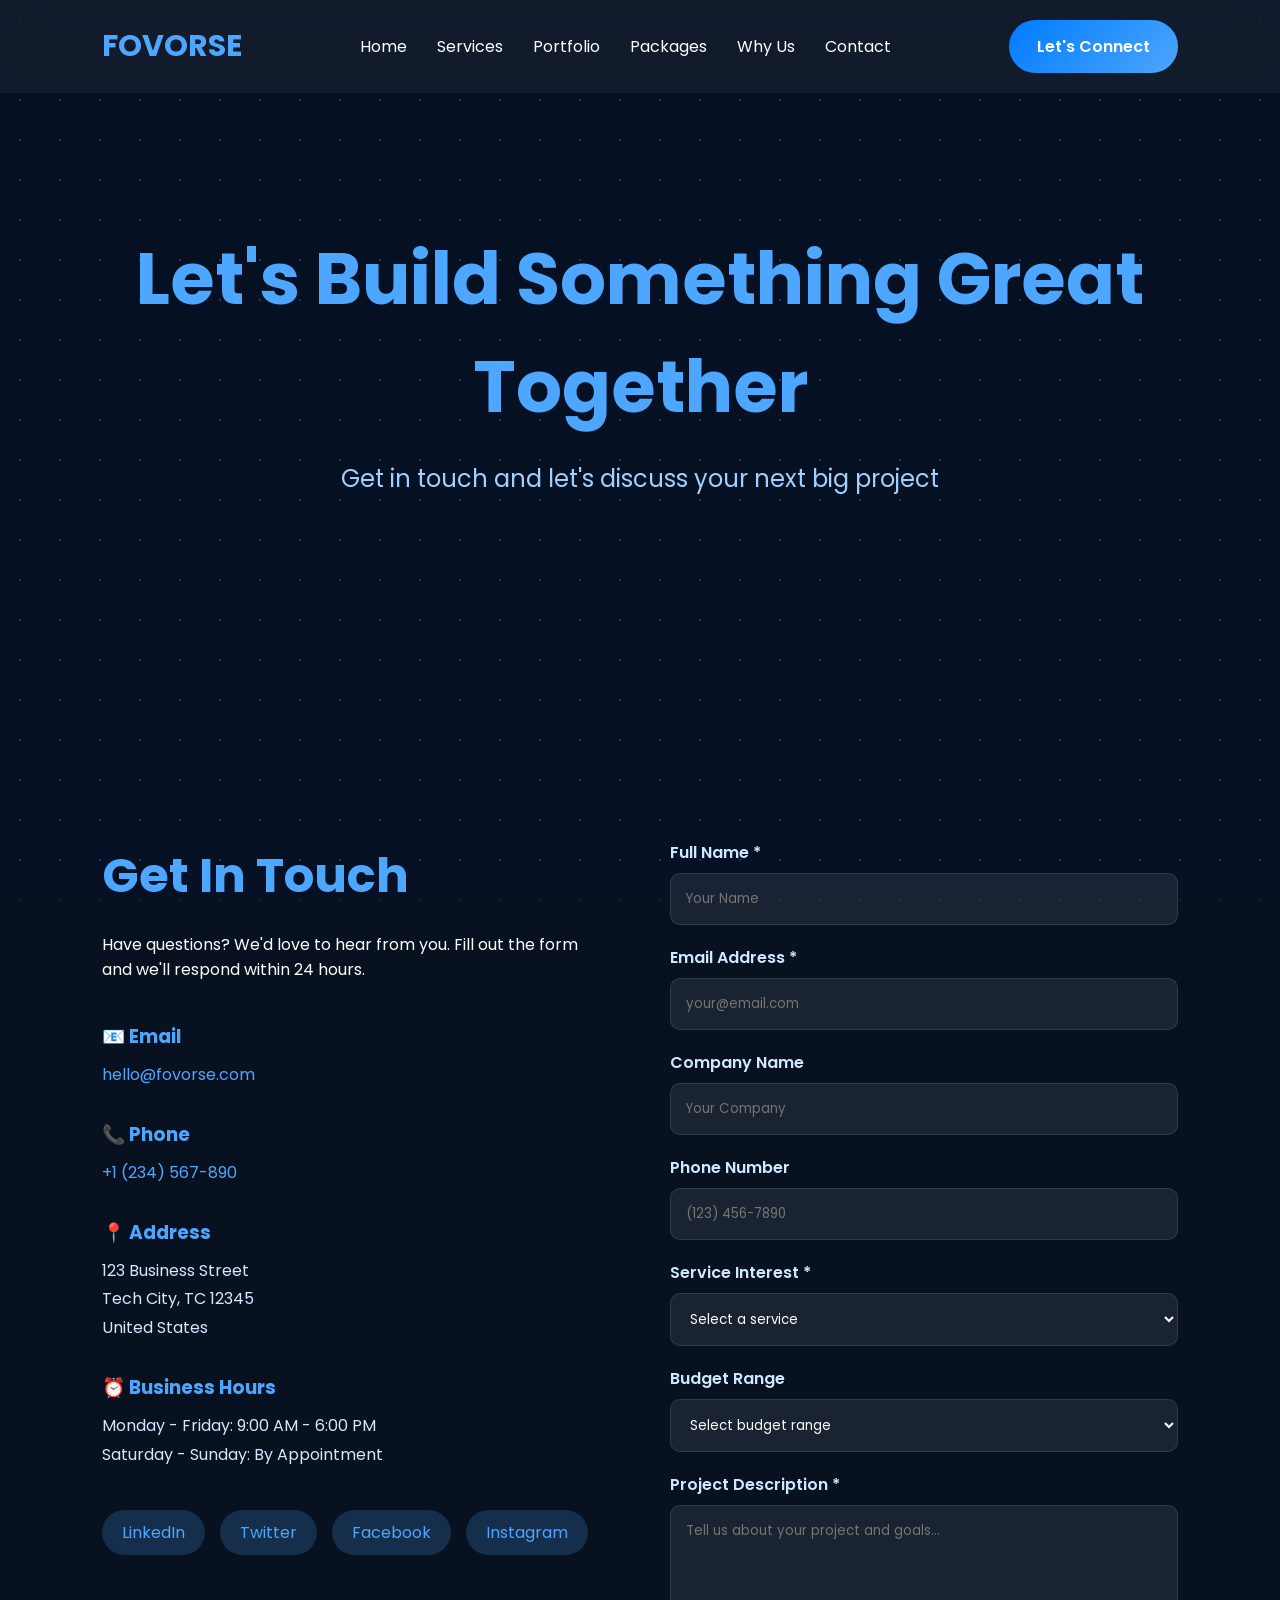
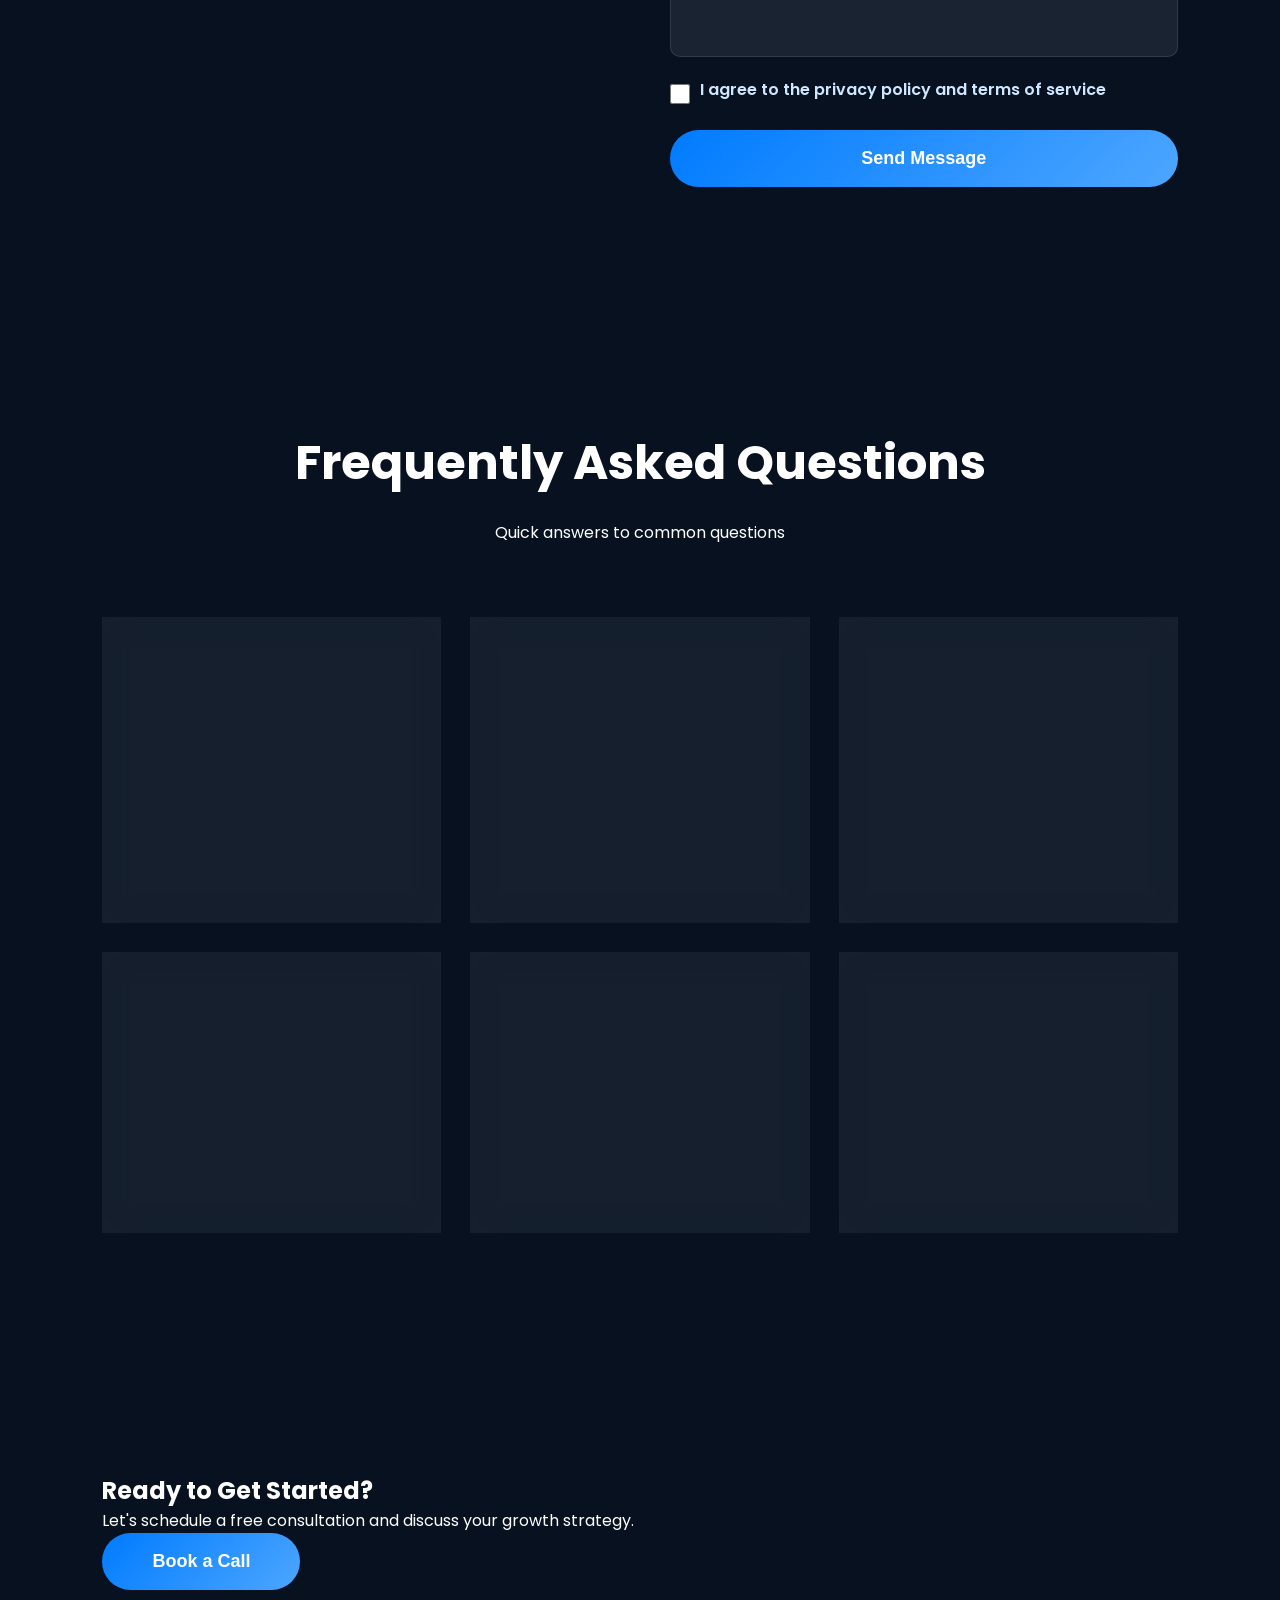
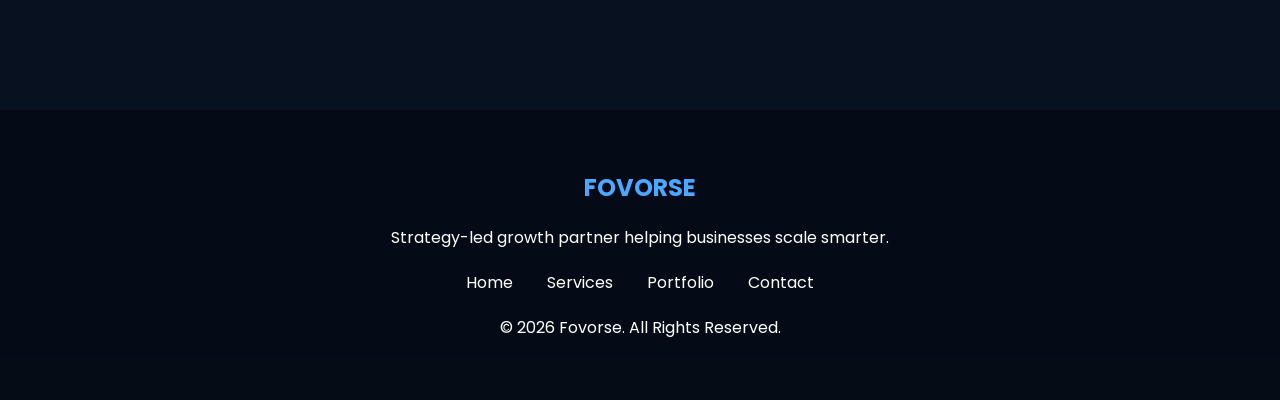
==== contact.html @ bcb32d62 "Complete website redesign with enhanced UI and new pages - Redesigned index.html with 6 sections and" ====
<!DOCTYPE html>
<html lang="en">
<head>
    <meta charset="UTF-8">
    <meta name="viewport" content="width=device-width, initial-scale=1.0">
    <title>Contact | Fovorse - Get In Touch</title>
    <link rel="stylesheet" href="style.css">
    <link href="https://fonts.googleapis.com/css2?family=Poppins:wght@300;400;500;600;700;800&display=swap" rel="stylesheet">
</head>
<body>

    <div class="video-container">
        <video autoplay muted playsinline>
            <source src="bg-video.mp4" type="video/mp4">
        </video>
        <div class="overlay"></div>
    </div>

    <div class="particles"></div>

    <header class="navbar">
        <div class="logo">FOVORSE</div>
        <nav>
            <ul class="nav-links">
                <li><a href="index.html">Home</a></li>
                <li><a href="services.html">Services</a></li>
                <li><a href="portfolio.html">Portfolio</a></li>
                <li><a href="packages.html">Packages</a></li>
                <li><a href="why-us.html">Why Us</a></li>
                <li><a href="contact.html">Contact</a></li>
            </ul>
        </nav>
        <a href="contact.html" class="btn">Let's Connect</a>
    </header>

    <section class="page-hero reveal">
        <div class="page-hero-content">
            <h1>Let's Build Something Great Together</h1>
            <p>Get in touch and let's discuss your next big project</p>
        </div>
    </section>

    <section class="contact-section reveal">
        <div class="contact-wrapper">
            <div class="contact-info">
                <h2>Get In Touch</h2>
                <p>Have questions? We'd love to hear from you. Fill out the form and we'll respond within 24 hours.</p>

                <div class="contact-details">
                    <div class="detail-item">
                        <h3>📧 Email</h3>
                        <p><a href="mailto:hello@fovorse.com">hello@fovorse.com</a></p>
                    </div>

                    <div class="detail-item">
                        <h3>📞 Phone</h3>
                        <p><a href="tel:+1234567890">+1 (234) 567-890</a></p>
                    </div>

                    <div class="detail-item">
                        <h3>📍 Address</h3>
                        <p>123 Business Street<br>Tech City, TC 12345<br>United States</p>
                    </div>

                    <div class="detail-item">
                        <h3>⏰ Business Hours</h3>
                        <p>Monday - Friday: 9:00 AM - 6:00 PM<br>Saturday - Sunday: By Appointment</p>
                    </div>
                </div>

                <div class="social-links">
                    <a href="#" class="social-icon">LinkedIn</a>
                    <a href="#" class="social-icon">Twitter</a>
                    <a href="#" class="social-icon">Facebook</a>
                    <a href="#" class="social-icon">Instagram</a>
                </div>
            </div>

            <div class="contact-form-wrapper">
                <form class="contact-form" onsubmit="handleSubmit(event)">
                    <div class="form-group">
                        <label>Full Name *</label>
                        <input type="text" name="name" placeholder="Your Name" required>
                    </div>

                    <div class="form-group">
                        <label>Email Address *</label>
                        <input type="email" name="email" placeholder="your@email.com" required>
                    </div>

                    <div class="form-group">
                        <label>Company Name</label>
                        <input type="text" name="company" placeholder="Your Company">
                    </div>

                    <div class="form-group">
                        <label>Phone Number</label>
                        <input type="tel" name="phone" placeholder="(123) 456-7890">
                    </div>

                    <div class="form-group">
                        <label>Service Interest *</label>
                        <select name="service" required>
                            <option value="">Select a service</option>
                            <option value="strategy">Strategy Consultation</option>
                            <option value="web-dev">Web Development</option>
                            <option value="marketing">Digital Marketing</option>
                            <option value="automation">AI Automation</option>
                            <option value="full-package">Full Package</option>
                            <option value="other">Other</option>
                        </select>
                    </div>

                    <div class="form-group">
                        <label>Budget Range</label>
                        <select name="budget">
                            <option value="">Select budget range</option>
                            <option value="under-5k">Under $5,000</option>
                            <option value="5k-15k">$5,000 - $15,000</option>
                            <option value="15k-50k">$15,000 - $50,000</option>
                            <option value="50k-100k">$50,000 - $100,000</option>
                            <option value="100k+">$100,000+</option>
                        </select>
                    </div>

                    <div class="form-group">
                        <label>Project Description *</label>
                        <textarea name="message" rows="6" placeholder="Tell us about your project and goals..." required></textarea>
                    </div>

                    <div class="form-group checkbox">
                        <input type="checkbox" name="privacy" required>
                        <label>I agree to the privacy policy and terms of service</label>
                    </div>

                    <button type="submit" class="btn btn-large">Send Message</button>
                </form>
            </div>
        </div>
    </section>

    <section class="faq-section reveal">
        <div class="section-header">
            <h2>Frequently Asked Questions</h2>
            <p>Quick answers to common questions</p>
        </div>

        <div class="faq-grid">
            <div class="faq-item">
                <h3>How long does a typical project take?</h3>
                <p>Project timelines vary based on scope and complexity. A simple website may take 4-6 weeks, while a complex web application could take 3-6 months. We'll provide a detailed timeline during the discovery phase.</p>
            </div>

            <div class="faq-item">
                <h3>What's your pricing model?</h3>
                <p>We offer flexible pricing: project-based, monthly retainers, or performance-based models. We'll work with your budget to create a solution that makes sense for your business.</p>
            </div>

            <div class="faq-item">
                <h3>Do you provide ongoing support?</h3>
                <p>Yes! We offer maintenance packages and ongoing optimization for all our clients. Think of us as your dedicated in-house team for digital growth.</p>
            </div>

            <div class="faq-item">
                <h3>Can you work with our existing team?</h3>
                <p>Absolutely. We collaborate seamlessly with your team, existing vendors, or other agencies. Communication and teamwork are core to our success.</p>
            </div>

            <div class="faq-item">
                <h3>What industries do you serve?</h3>
                <p>We work with businesses across all industries: SaaS, e-commerce, healthcare, finance, agencies, nonprofits, and more. Our strategies adapt to any industry.</p>
            </div>

            <div class="faq-item">
                <h3>How do you measure success?</h3>
                <p>We establish clear KPIs and metrics during the discovery phase. We track everything and provide regular reports showing ROI, conversions, and growth metrics.</p>
            </div>
        </div>
    </section>

    <section class="cta-section reveal">
        <h2>Ready to Get Started?</h2>
        <p>Let's schedule a free consultation and discuss your growth strategy.</p>
        <button class="btn btn-large" onclick="document.querySelector('.contact-form').scrollIntoView({behavior: 'smooth'});">Book a Call</button>
    </section>

    <footer class="footer">
        <h2>FOVORSE</h2>
        <p>Strategy-led growth partner helping businesses scale smarter.</p>
        <div class="footer-links">
            <a href="index.html">Home</a>
            <a href="services.html">Services</a>
            <a href="portfolio.html">Portfolio</a>
            <a href="contact.html">Contact</a>
        </div>
        <p>© 2026 Fovorse. All Rights Reserved.</p>
    </footer>

    <script src="script.js"></script>
    <script>
        function handleSubmit(event) {
            event.preventDefault();
            alert('Thank you for reaching out! We\'ll get back to you within 24 hours.');
            event.target.reset();
        }
    </script>

</body>
</html>
---- style.css ----
*{
    margin:0;
    padding:0;
    box-sizing:border-box;
    scroll-behavior:smooth;
}

body{
    font-family:'Poppins',sans-serif;
    background:#071120;
    color:white;
    overflow-x:hidden;
}

/* VIDEO BACKGROUND */

.video-container{
    position:fixed;
    top:0;
    left:0;
    width:100%;
    height:100vh;
    z-index:-3;
    overflow:hidden;
}

.video-container video{
    width:135%;
    height:135%;
    object-fit:cover;
    position:absolute;
    top:50%;
    left:50%;
    transform: translate(-50%, -50%) scale(1.35);
}

.overlay{
    position:absolute;
    width:100%;
    height:100%;
    top:0;
    left:0;
    background: linear-gradient(rgba(5,15,35,.90), rgba(6,18,40,.94));
}

/* PARTICLES */

.particles{
    position:fixed;
    width:100%;
    height:100%;
    top:0;
    left:0;
    z-index:-2;
    background-image: radial-gradient(rgba(255,255,255,.15) 1px, transparent 1px);
    background-size:40px 40px;
    animation:moveParticles 15s linear infinite;
}

@keyframes moveParticles{
    from{ transform:translateY(0); }
    to{ transform:translateY(-120px); }
}

/* NAVBAR */

.navbar{
    position:fixed;
    top:0;
    width:100%;
    padding:20px 8%;
    display:flex;
    justify-content:space-between;
    align-items:center;
    z-index:1000;
    background:rgba(255,255,255,.05);
    backdrop-filter:blur(15px);
    transition:.4s ease;
}

.logo{
    font-size:30px;
    font-weight:700;
    color:#4DA6FF;
}

.nav-links{
    list-style:none;
    display:flex;
    gap:30px;
}

.nav-links a{
    text-decoration:none;
    color:white;
    position:relative;
    transition:.3s;
}

.nav-links a:hover{
    color:#4DA6FF;
}

.nav-links a::after{
    content:"";
    position:absolute;
    width:0%;
    height:2px;
    background:#4DA6FF;
    left:0;
    bottom:-5px;
    transition:.4s;
}

.nav-links a:hover::after{
    width:100%;
}

/* BUTTONS */

.btn{
    background: linear-gradient(135deg, #007BFF, #4DA6FF);
    color:white;
    padding:14px 28px;
    border:none;
    border-radius:40px;
    cursor:pointer;
    text-decoration:none;
    font-weight:600;
    transition:.4s ease;
    animation:pulse 3s infinite;
}

.btn:hover{
    transform: translateY(-5px) scale(1.03);
    box-shadow: 0 10px 25px rgba(77,166,255,.4);
}

.btn-large{
    padding:18px 50px;
    font-size:18px;
}

.btn-outline{
    border:2px solid #4DA6FF;
    padding:14px 28px;
    border-radius:40px;
    color:#4DA6FF;
    text-decoration:none;
    transition:.4s;
}

.btn-outline:hover{
    background:#4DA6FF;
    color:white;
}

.btn-template{
    width:100%;
    margin-top:20px;
}

@keyframes pulse{
    0%{ box-shadow: 0 0 0 0 rgba(77,166,255,.5); }
    70%{ box-shadow: 0 0 0 20px rgba(77,166,255,0); }
    100%{ box-shadow: 0 0 0 0 rgba(77,166,255,0); }
}

/* HERO */

.hero{
    min-height:100vh;
    display:flex;
    align-items:center;
    justify-content:space-between;
    gap:80px;
    padding: 140px 8% 80px;
    max-width:1400px;
    margin:auto;
}

.hero-left{
    flex:1;
    display:flex;
    flex-direction:column;
    justify-content:center;
}

.hero-right{
    flex:1;
    display:flex;
    justify-content:center;
    align-items:center;
}

.tagline{
    color:#9fd0ff;
    letter-spacing:3px;
}

.hero-title{
    font-size:72px;
    line-height:1.1;
    margin: 20px 0 25px;
    max-width:700px;
    text-shadow: 0 0 20px rgba(77,166,255,.3);
}

.hero-title span{
    color:#4DA6FF;
}

.hero-text{
    font-size:20px;
    line-height:1.9;
    color:#d6e6ff;
    max-width:620px;
    margin-bottom:35px;
}

.hero-buttons{
    display:flex;
    gap:20px;
    flex-wrap:wrap;
}

/* SECTIONS */

section{
    padding:120px 8%;
}

.section-header{
    text-align:center;
    margin-bottom:70px;
}

.section-header h2{
    font-size:48px;
    margin-bottom:20px;
}

.section-header p{
    max-width:750px;
    margin:auto;
    line-height:1.8;
}

/* PAGE HERO */

.page-hero{
    min-height:80vh;
    display:flex;
    align-items:center;
    justify-content:center;
    text-align:center;
    padding: 150px 8%;
}

.page-hero-content h1{
    font-size:72px;
    margin-bottom:20px;
    color:#4DA6FF;
}

.page-hero-content p{
    font-size:24px;
    color:#9fd0ff;
}

/* SERVICE CONTENT */

.service-content{
    display:flex;
    gap:60px;
    align-items:center;
    margin-bottom:100px;
}

.service-text{
    flex:1;
}

.service-text p{
    font-size:18px;
    line-height:1.8;
    color:#d6e6ff;
    margin-bottom:20px;
}

.service-list{
    list-style:none;
    margin:30px 0;
}

.service-list li{
    padding:10px 0;
    font-size:16px;
    color:#9fd0ff;
}

.service-image{
    flex:1;
}

.service-header-box{
    margin-bottom:40px;
}

.service-header-box h2{
    font-size:48px;
    color:#4DA6FF;
    margin-bottom:15px;
}

.service-tag{
    background:rgba(77,166,255,.2);
    color:#4DA6FF;
    padding:8px 16px;
    border-radius:20px;
    font-size:14px;
    font-weight:600;
}

.service-section{
    padding:80px 8%;
}

/* GRID */

.about-grid,
.services-grid,
.portfolio-grid,
.package-grid,
.stats-container,
.benefits-grid,
.templates-grid,
.stats-grid,
.team-grid,
.testimonial-cards,
.faq-grid,
.comparison-table table tr{
    display:grid;
    gap:30px;
    align-items:stretch;
}

.services-grid,
.portfolio-grid,
.benefits-grid,
.team-grid,
.faq-grid{
    grid-template-columns: repeat(auto-fit, minmax(280px, 1fr));
}

.templates-grid{
    grid-template-columns: repeat(auto-fit, minmax(300px, 1fr));
}

.stats-container,
.stats-grid{
    grid-template-columns: repeat(auto-fit, minmax(250px, 1fr));
}

.package-grid{
    grid-template-columns: repeat(auto-fit, minmax(280px, 1fr));
}

.testimonial-cards{
    grid-template-columns: repeat(auto-fit, minmax(300px, 1fr));
}

/* CARDS */

.card,
.service-card,
.portfolio-card,
.package-card,
.stat-box,
.trust-box,
.template-card,
.benefit-card,
.team-member,
.faq-item,
.solution-card,
.testimonial-card{
    position:relative;
    overflow:hidden;
    display:flex;
    flex-direction:column;
    justify-content:flex-start;
    min-height:260px;
    background: rgba(255,255,255,.06);
    border: 1px solid rgba(255,255,255,.1);
    backdrop-filter:blur(15px);
    padding:35px;
    border-radius:30px;
    transition:.5s ease;
    animation: floating 5s ease-in-out infinite;
}

.card:hover,
.service-card:hover,
.portfolio-card:hover,
.package-card:hover,
.stat-box:hover,
.template-card:hover,
.benefit-card:hover,
.solution-card:hover{
    transform: translateY(-12px);
    box-shadow: 0 15px 40px rgba(77,166,255,.2);
}

/* SHINE EFFECT */

.card::before,
.service-card::before,
.portfolio-card::before,
.package-card::before,
.stat-box::before,
.trust-box::before{
    content:"";
    position:absolute;
    width:200%;
    height:200%;
    top:-100%;
    left:-100%;
    background: linear-gradient(transparent, rgba(255,255,255,.08), transparent);
    transform:rotate(25deg);
    transition:1s;
}

.card:hover::before,
.service-card:hover::before,
.portfolio-card:hover::before,
.package-card:hover::before,
.stat-box:hover::before,
.trust-box:hover::before{
    top:100%;
    left:100%;
}

.service-card h3,
.portfolio-card h3,
.package-card h3{
    color:#cfe8ff;
    margin-bottom:15px;
}

.package-card ul{
    padding-left:20px;
    margin:20px 0;
}

.package-card li{
    margin-bottom:10px;
}

.featured{
    border: 2px solid #4DA6FF;
    transform:scale(1.04);
}

.popular-badge{
    background:#4DA6FF;
    color:#071120;
    padding:8px 16px;
    border-radius:20px;
    font-size:12px;
    font-weight:700;
    position:absolute;
    top:20px;
    right:20px;
}

/* PRICING */

.package-price{
    font-size:42px;
    color:#4DA6FF;
    font-weight:700;
    margin:20px 0;
}

.package-price span{
    font-size:16px;
    color:#9fd0ff;
}

.package-description{
    color:#d6e6ff;
    font-size:16px;
    margin-bottom:20px;
}

/* COUNTER */

.counter{
    font-size:60px;
    color:#4DA6FF;
}

.stat-box{
    text-align:center;
}

.stat-detail{
    font-size:14px;
    color:#9fd0ff;
    margin-top:10px;
    display:block;
}

/* CONTACT FORM */

.contact-wrapper{
    display:flex;
    gap:60px;
    align-items:flex-start;
}

.contact-info{
    flex:1;
}

.contact-info h2{
    font-size:48px;
    color:#4DA6FF;
    margin-bottom:20px;
}

.contact-details{
    margin:40px 0;
}

.detail-item{
    margin-bottom:30px;
}

.detail-item h3{
    color:#4DA6FF;
    margin-bottom:10px;
}

.detail-item p{
    color:#d6e6ff;
    line-height:1.8;
}

.detail-item a{
    color:#4DA6FF;
    text-decoration:none;
    transition:.3s;
}

.detail-item a:hover{
    text-decoration:underline;
}

.social-links{
    display:flex;
    gap:15px;
    flex-wrap:wrap;
    margin-top:30px;
}

.social-icon{
    background:rgba(77,166,255,.2);
    color:#4DA6FF;
    padding:10px 20px;
    border-radius:25px;
    text-decoration:none;
    transition:.3s;
}

.social-icon:hover{
    background:#4DA6FF;
    color:#071120;
}

.contact-form-wrapper{
    flex:1;
}

.contact-form{
    display:flex;
    flex-direction:column;
    gap:20px;
}

.form-group{
    display:flex;
    flex-direction:column;
}

.form-group label{
    margin-bottom:8px;
    font-weight:600;
    color:#cfe8ff;
}

.form-group input,
.form-group textarea,
.form-group select{
    background: rgba(255,255,255,.08);
    border: 1px solid rgba(255,255,255,.1);
    padding:15px;
    border-radius:10px;
    outline:none;
    color:white;
    font-family:'Poppins',sans-serif;
    transition:.3s;
}

.form-group input:focus,
.form-group textarea:focus,
.form-group select:focus{
    border-color:#4DA6FF;
    box-shadow: 0 0 20px rgba(77,166,255,.2);
}

.form-group textarea{
    resize:none;
}

.form-group.checkbox{
    flex-direction:row;
    align-items:center;
    gap:10px;
}

.form-group.checkbox input{
    width:20px;
    height:20px;
}

/* PREMIUM IMAGE STYLING */

.premium-image{
    width:100%;
    max-width:500px;
    height:auto;
    border-radius:25px;
    box-shadow: 0 0 50px rgba(0,153,255,.18), 0 0 100px rgba(0,102,255,.12);
    transition:.5s ease;
    object-fit:cover;
}

.premium-image:hover{
    transform:scale(1.03);
    box-shadow: 0 0 70px rgba(77,166,255,.25);
}

/* TEMPLATES */

.template-preview-box{
    width:100%;
    height:200px;
    border-radius:15px;
    overflow:hidden;
    margin-bottom:20px;
    border:2px solid rgba(77,166,255,.2);
}

.template-preview{
    width:100%;
    height:100%;
    border-radius:15px;
}

.modern-blue{
    background:linear-gradient(135deg, #001F3F, #003366);
}

.dark-gradient{
    background:linear-gradient(135deg, #1a0033, #4d0080);
}

.minimalist-green{
    background:linear-gradient(135deg, #F5F5F0, #E8F0E0);
}

.bold-orange{
    background:linear-gradient(135deg, #001a33, #FF8C42);
}

.corporate-red{
    background:linear-gradient(135deg, #1a1a1a, #DC143C);
}

.template-industry{
    color:#9fd0ff;
    font-size:14px;
    margin-bottom:15px;
    font-weight:600;
}

.template-explanation{
    background:rgba(77,166,255,.05);
    border-left:3px solid #4DA6FF;
    padding:20px;
    border-radius:10px;
    margin:20px 0;
}

.template-explanation h4{
    color:#4DA6FF;
    margin-bottom:10px;
}

.template-explanation p{
    color:#d6e6ff;
    font-size:14px;
    line-height:1.8;
}

/* COMPARISON TABLE */

.comparison-table{
    overflow-x:auto;
    margin:40px 0;
}

.comparison-table table{
    width:100%;
    border-collapse:collapse;
    border:1px solid rgba(77,166,255,.2);
    border-radius:15px;
    overflow:hidden;
}

.comparison-table th{
    background:rgba(77,166,255,.1);
    padding:20px;
    text-align:left;
    font-weight:700;
    color:#4DA6FF;
    border:1px solid rgba(77,166,255,.2);
}

.comparison-table td{
    padding:15px 20px;
    border:1px solid rgba(77,166,255,.1);
    color:#d6e6ff;
}

.comparison-table tr:nth-child(even) td{
    background:rgba(77,166,255,.03);
}

/* FOOTER */

.footer{
    text-align:center;
    padding:60px 8%;
    background: rgba(0,0,0,.3);
}

.footer h2{
    color:#4DA6FF;
    margin-bottom:20px;
}

.footer-links{
    margin:20px 0;
}

.footer-links a{
    color:white;
    text-decoration:none;
    margin:0 15px;
    transition:.3s;
}

.footer-links a:hover{
    color:#4DA6FF;
}

/* REVEAL */

.reveal{
    opacity:0;
    transform:translateY(80px);
    transition:1s ease;
}

.reveal.active{
    opacity:1;
    transform:translateY(0);
}

/* ANIMATIONS */

@keyframes floating{
    0%{ transform:translateY(0); }
    50%{ transform:translateY(-10px); }
    100%{ transform:translateY(0); }
}

@keyframes fadeUp{
    from{
        opacity:0;
        transform: translateY(50px);
    }
    to{
        opacity:1;
        transform: translateY(0);
    }
}

/* SECTION IMAGES ALIGNMENT */

.section-image{
    width:100%;
    display:flex;
    justify-content:center;
    align-items:center;
    margin:50px auto;
    position:relative;
    z-index:2;
}

.section-image img{
    width:75%;
    max-width:750px;
    height:auto;
    object-fit:cover;
    border-radius:25px;
    mix-blend-mode:screen;
    opacity:0.92;
    box-shadow: 0 0 50px rgba(0,153,255,.18), 0 0 100px rgba(0,102,255,.12);
    transition:.5s ease;
}

.section-image img:hover{
    transform:scale(1.03);
    opacity:1;
}

.section-image.left{
    justify-content:flex-start;
    padding-left:80px;
}

.section-image.right{
    justify-content:flex-end;
    padding-right:80px;
}

.section-image.center{
    justify-content:center;
}

/* SECTION CONTENT BOX */

.section-content-box{
    text-align:center;
    max-width:800px;
    margin:40px auto;
}

.section-content-box h2{
    font-size:42px;
    color:#4DA6FF;
    margin-bottom:20px;
}

.section-content-box p{
    font-size:18px;
    color:#d6e6ff;
    line-height:1.8;
}

/* VIEW MORE SECTION */

.view-more-section{
    text-align:center;
    margin-top:60px;
}

/* DYNAMIC BACKGROUND */

.dynamic-bg{
    position:fixed;
    top:0;
    left:0;
    width:100%;
    height:100%;
    z-index:-2;
    background: linear-gradient(135deg, rgba(5,15,35,.85), rgba(0,50,100,.55));
    transition: background 1.2s ease;
    pointer-events:none;
}

/* CONTACT CTA */

.contact-cta{
    text-align:center;
    padding:80px 8%;
}

.contact-cta .section-header{
    margin-bottom:40px;
}

/* RESPONSIVE */

@media(max-width:900px){
    .navbar{
        flex-direction:column;
        gap:20px;
    }

    .nav-links{
        flex-wrap:wrap;
        justify-content:center;
    }

    .hero-title{
        font-size:45px;
    }

    .section-header h2{
        font-size:35px;
    }

    .hero{
        flex-direction:column;
        gap:40px;
    }

    .service-content{
        flex-direction:column;
    }

    .contact-wrapper{
        flex-direction:column;
    }

    .section-image.left,
    .section-image.right{
        justify-content:center;
        padding:0;
    }

    .page-hero-content h1{
        font-size:48px;
    }
}

@media(max-width:600px){
    section{
        padding:80px 5%;
    }

    .navbar{
        padding:15px 5%;
    }

    .hero-title{
        font-size:36px;
    }

    .section-header h2{
        font-size:28px;
    }

    .btn{
        padding:12px 24px;
        font-size:14px;
    }

    .premium-image{
        max-width:100%;
    }

    .service-list{
        padding-left:20px;
    }

    .contact-form{
        gap:15px;
    }
}
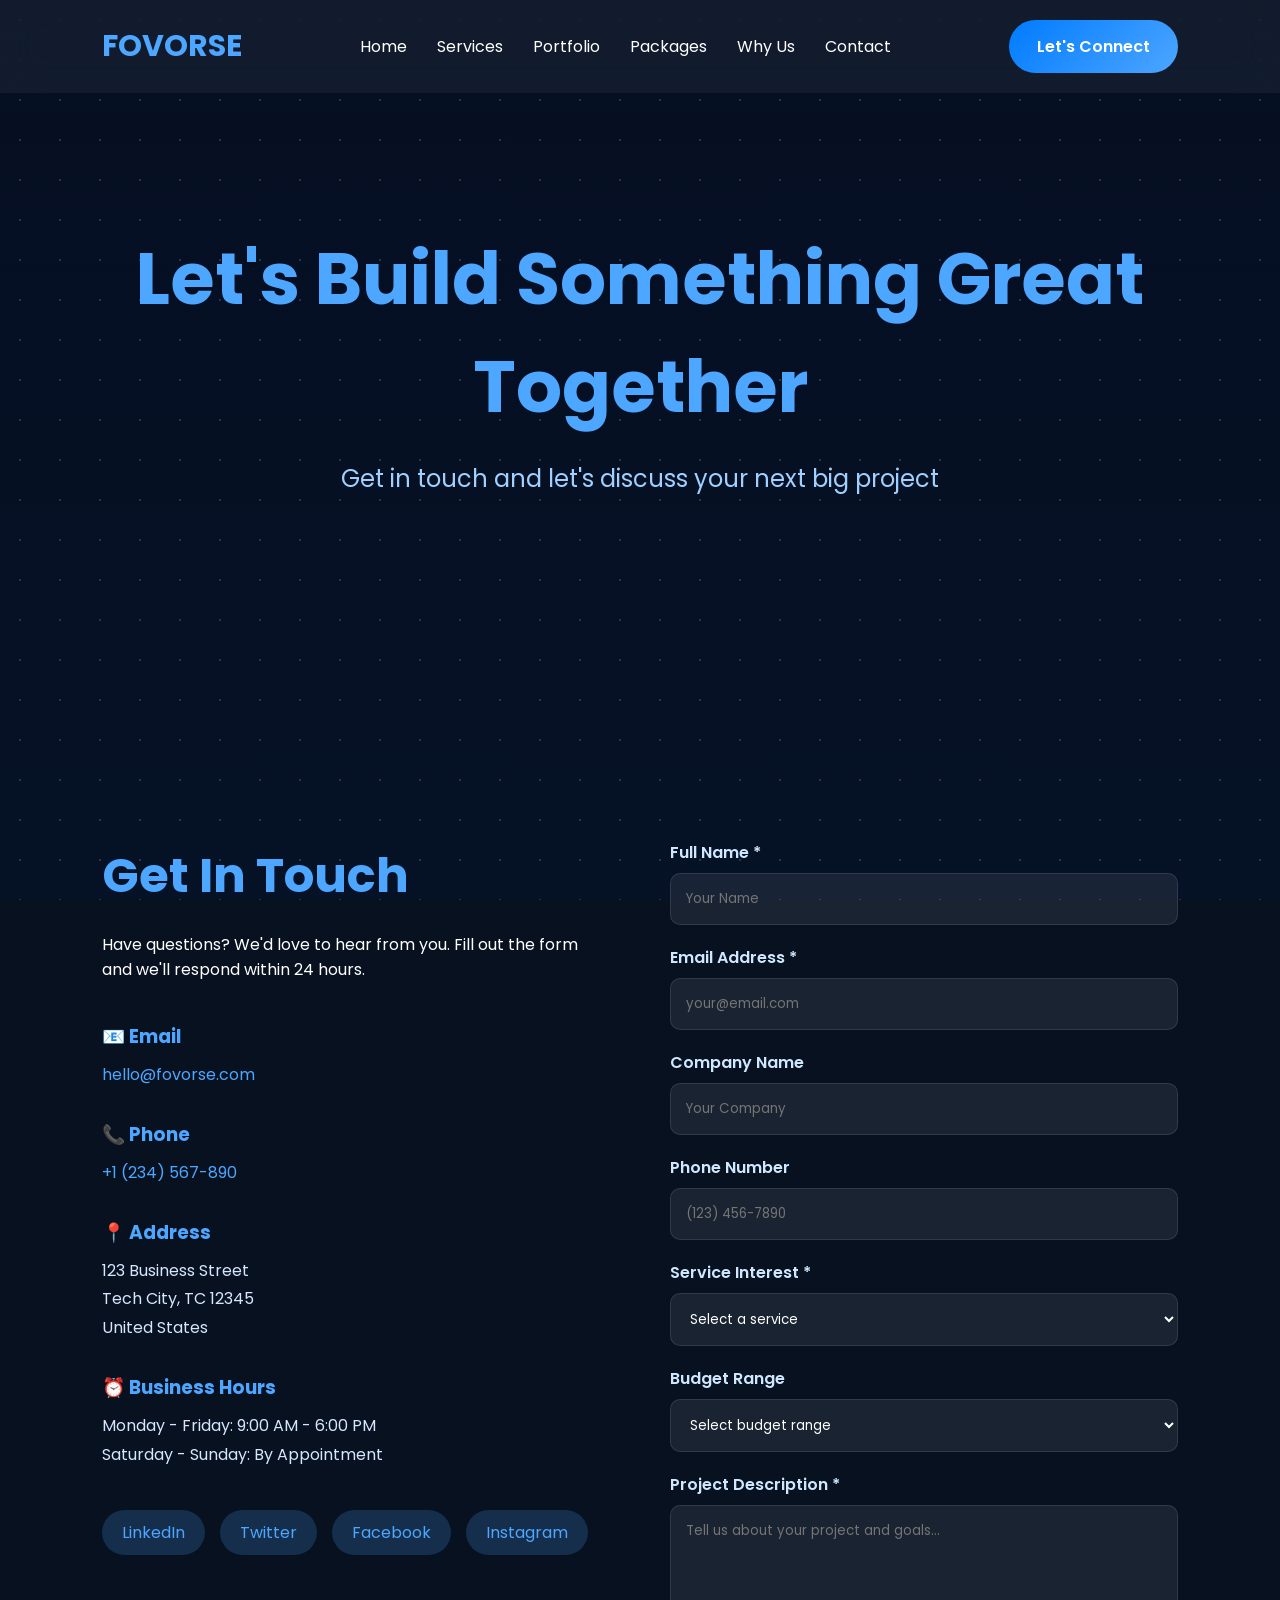
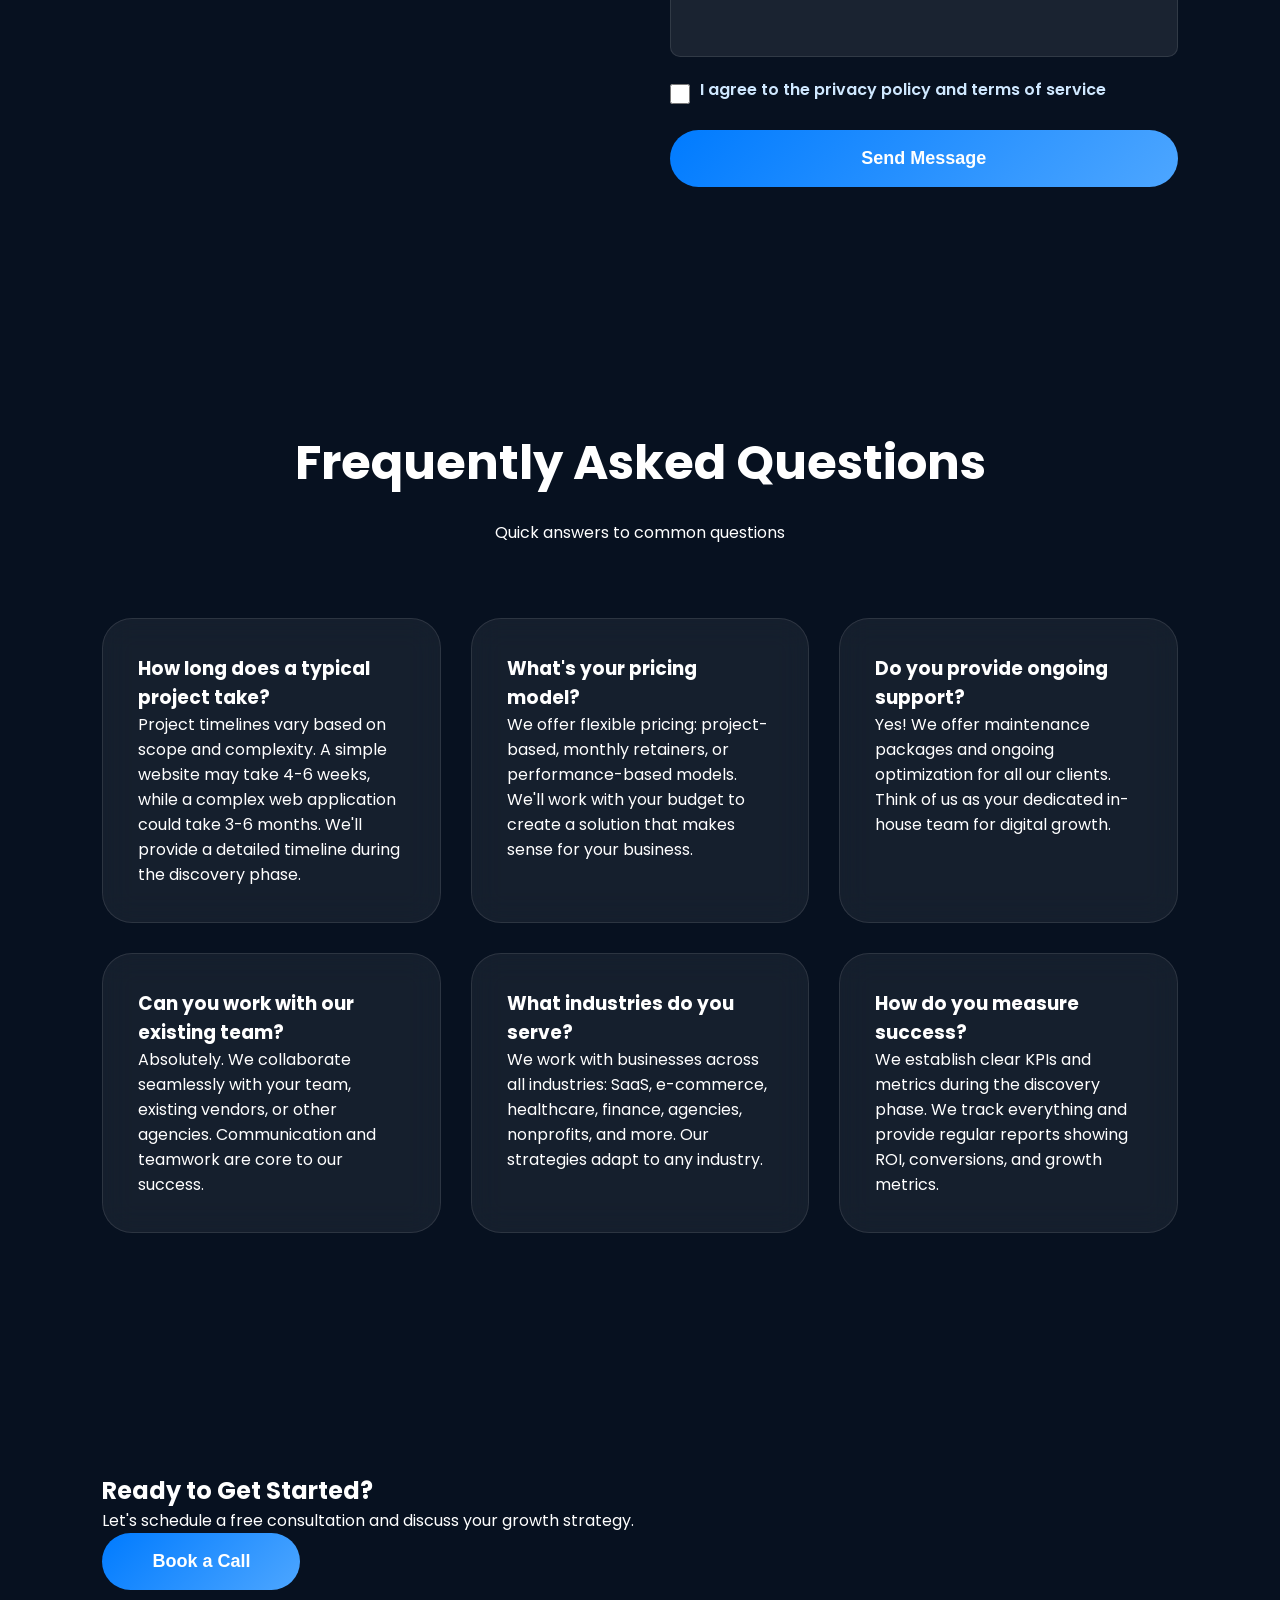
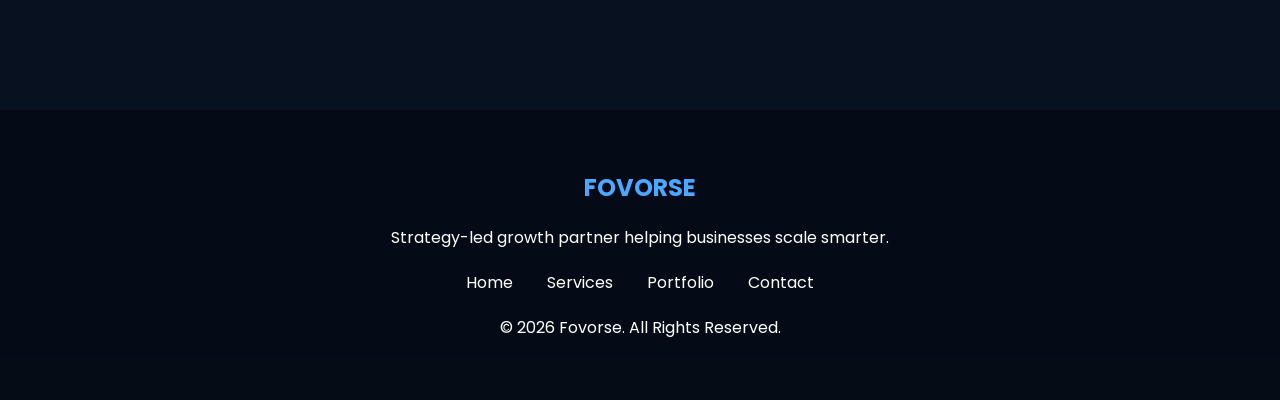
==== commit 39b56ca4: "bg-videos changes are done" ====
--- a/contact.html
+++ b/contact.html
@@ -10,8 +10,14 @@
 <body>
 
     <div class="video-container">
-        <video autoplay muted playsinline>
+        <video id="bgVideo1" class="bg-video active" autoplay muted playsinline loop>
             <source src="bg-video.mp4" type="video/mp4">
+        </video>
+        <video id="bgVideo2" class="bg-video" autoplay muted playsinline loop>
+            <source src="bg-video-2.mp4" type="video/mp4">
+        </video>
+        <video id="bgVideo3" class="bg-video" autoplay muted playsinline loop>
+            <source src="bg-video-3.mp4" type="video/mp4">
         </video>
         <div class="overlay"></div>
     </div>
--- a/style.css
+++ b/style.css
@@ -32,6 +32,13 @@
     top:50%;
     left:50%;
     transform: translate(-50%, -50%) scale(1.35);
+    opacity: 0;
+    transition: opacity 1.5s ease-in-out;
+    filter: brightness(1.15) saturate(1.08);
+}
+
+.video-container video.active{
+    opacity: 1;
 }
 
 .overlay{
@@ -40,7 +47,7 @@
     height:100%;
     top:0;
     left:0;
-    background: linear-gradient(rgba(5,15,35,.90), rgba(6,18,40,.94));
+    background: linear-gradient(rgba(5,15,35,.70), rgba(6,18,40,.75));
 }
 
 /* PARTICLES */
